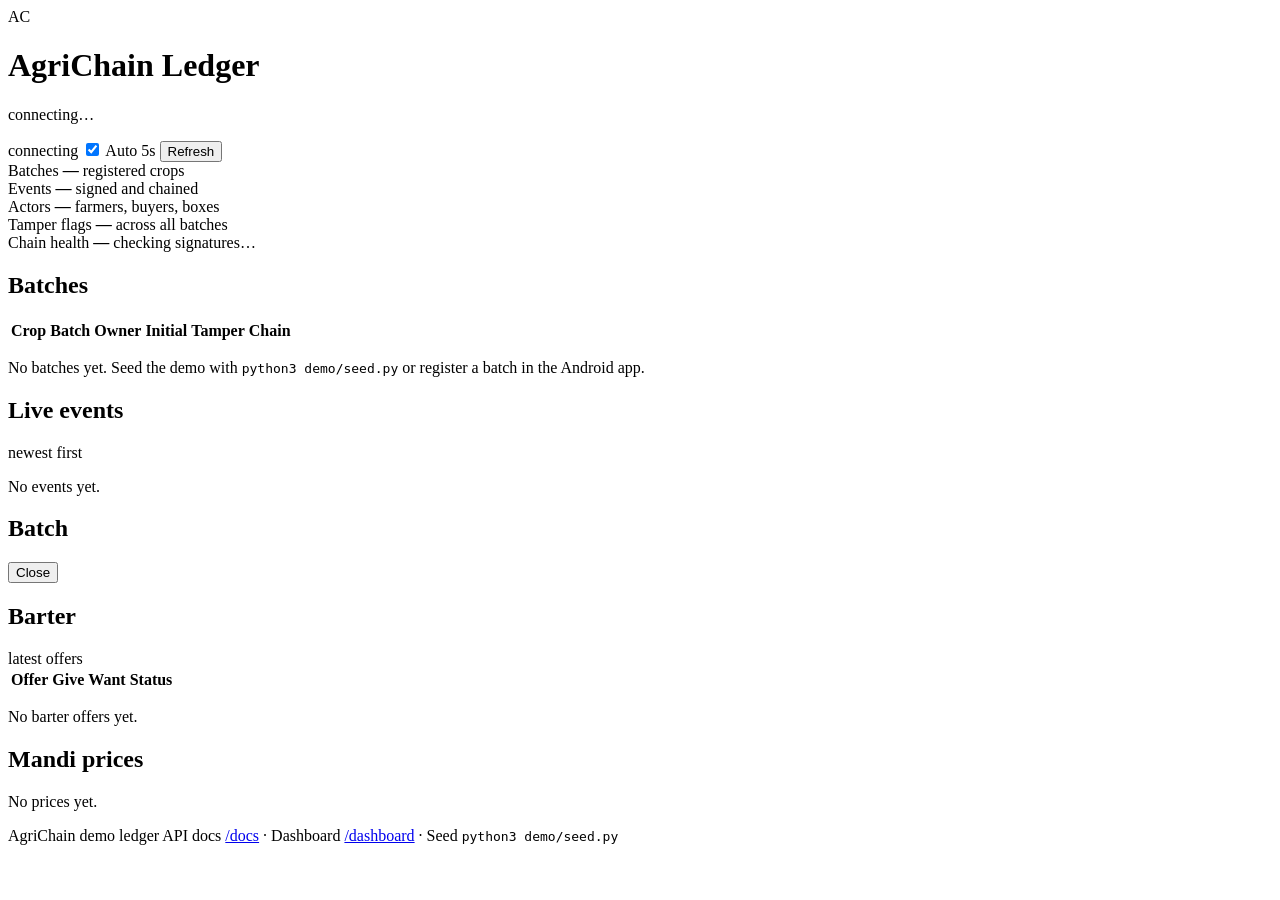
==== ledger/web/index.html @ 9d97252f "feat(T15): laptop ledger runner, dashboard and USB phone flow - tools/ledger.sh: auto venv, LAN/USB " ====
<!doctype html>
<html lang="en">
<head>
  <meta charset="utf-8">
  <meta name="viewport" content="width=device-width, initial-scale=1">
  <title>AgriChain Ledger</title>
  <link rel="icon" href="data:image/svg+xml,%3Csvg xmlns='http://www.w3.org/2000/svg' viewBox='0 0 64 64'%3E%3Crect width='64' height='64' rx='14' fill='%23131c17'/%3E%3Cpath d='M20 44c0-14 10-24 24-24 0 14-10 24-24 24z' fill='%239ee37d'/%3E%3Cpath d='M20 44c6-8 12-14 20-18' stroke='%23131c17' stroke-width='3' fill='none'/%3E%3C/svg%3E">
  <link rel="stylesheet" href="/static/style.css">
</head>
<body>
  <header class="topbar">
    <div class="brand">
      <span class="mark" aria-hidden="true">AC</span>
      <div>
        <h1>AgriChain Ledger</h1>
        <p class="muted" id="baseUrl">connecting…</p>
      </div>
    </div>
    <div class="top-actions">
      <span id="health" class="pill neutral">connecting</span>
      <label class="switch">
        <input id="autoRefresh" type="checkbox" checked>
        <span>Auto 5s</span>
      </label>
      <button id="refreshButton" class="button" type="button">Refresh</button>
    </div>
  </header>

  <div id="banner" class="banner hidden" role="alert"></div>

  <main>
    <section class="stats" aria-label="Ledger totals">
      <article class="stat">
        <span class="stat-label">Batches</span>
        <strong id="statBatches">—</strong>
        <span class="stat-note">registered crops</span>
      </article>
      <article class="stat">
        <span class="stat-label">Events</span>
        <strong id="statEvents">—</strong>
        <span class="stat-note">signed and chained</span>
      </article>
      <article class="stat">
        <span class="stat-label">Actors</span>
        <strong id="statActors">—</strong>
        <span class="stat-note">farmers, buyers, boxes</span>
      </article>
      <article class="stat">
        <span class="stat-label">Tamper flags</span>
        <strong id="statTamper">—</strong>
        <span class="stat-note">across all batches</span>
      </article>
      <article class="stat chain">
        <span class="stat-label">Chain health</span>
        <strong id="statChain">—</strong>
        <span class="stat-note" id="statChainNote">checking signatures…</span>
      </article>
    </section>

    <section class="grid">
      <div class="panel">
        <div class="panel-head">
          <h2>Batches</h2>
          <span class="muted" id="batchCount"></span>
        </div>
        <div class="table-wrap">
          <table id="batchTable">
            <thead>
              <tr>
                <th>Crop</th>
                <th>Batch</th>
                <th>Owner</th>
                <th class="num">Initial</th>
                <th class="num">Tamper</th>
                <th>Chain</th>
              </tr>
            </thead>
            <tbody></tbody>
          </table>
        </div>
        <p class="empty hidden" id="batchEmpty">
          No batches yet. Seed the demo with
          <code>python3 demo/seed.py</code> or register a batch in the Android app.
        </p>
      </div>

      <div class="panel">
        <div class="panel-head">
          <h2>Live events</h2>
          <span class="muted">newest first</span>
        </div>
        <ol class="feed" id="eventFeed"></ol>
        <p class="empty hidden" id="feedEmpty">No events yet.</p>
      </div>
    </section>

    <section class="panel detail hidden" id="batchDetail" aria-live="polite">
      <div class="panel-head">
        <h2 id="detailTitle">Batch</h2>
        <button id="closeDetail" class="button ghost" type="button">Close</button>
      </div>
      <div id="detailBody"></div>
    </section>

    <section class="grid">
      <div class="panel">
        <div class="panel-head">
          <h2>Barter</h2>
          <span class="muted">latest offers</span>
        </div>
        <div class="table-wrap">
          <table id="offerTable">
            <thead>
              <tr>
                <th>Offer</th>
                <th>Give</th>
                <th>Want</th>
                <th>Status</th>
              </tr>
            </thead>
            <tbody></tbody>
          </table>
        </div>
        <p class="empty hidden" id="offerEmpty">No barter offers yet.</p>
      </div>

      <div class="panel">
        <div class="panel-head">
          <h2>Mandi prices</h2>
          <span class="muted" id="priceUpdated"></span>
        </div>
        <div id="priceGrid" class="prices"></div>
        <p class="empty hidden" id="priceEmpty">No prices yet.</p>
      </div>
    </section>
  </main>

  <footer>
    <span>AgriChain demo ledger</span>
    <span class="muted">API docs <a href="/docs">/docs</a> · Dashboard <a href="/dashboard">/dashboard</a> · Seed <code>python3 demo/seed.py</code></span>
  </footer>

  <script src="/static/app.js"></script>
</body>
</html>
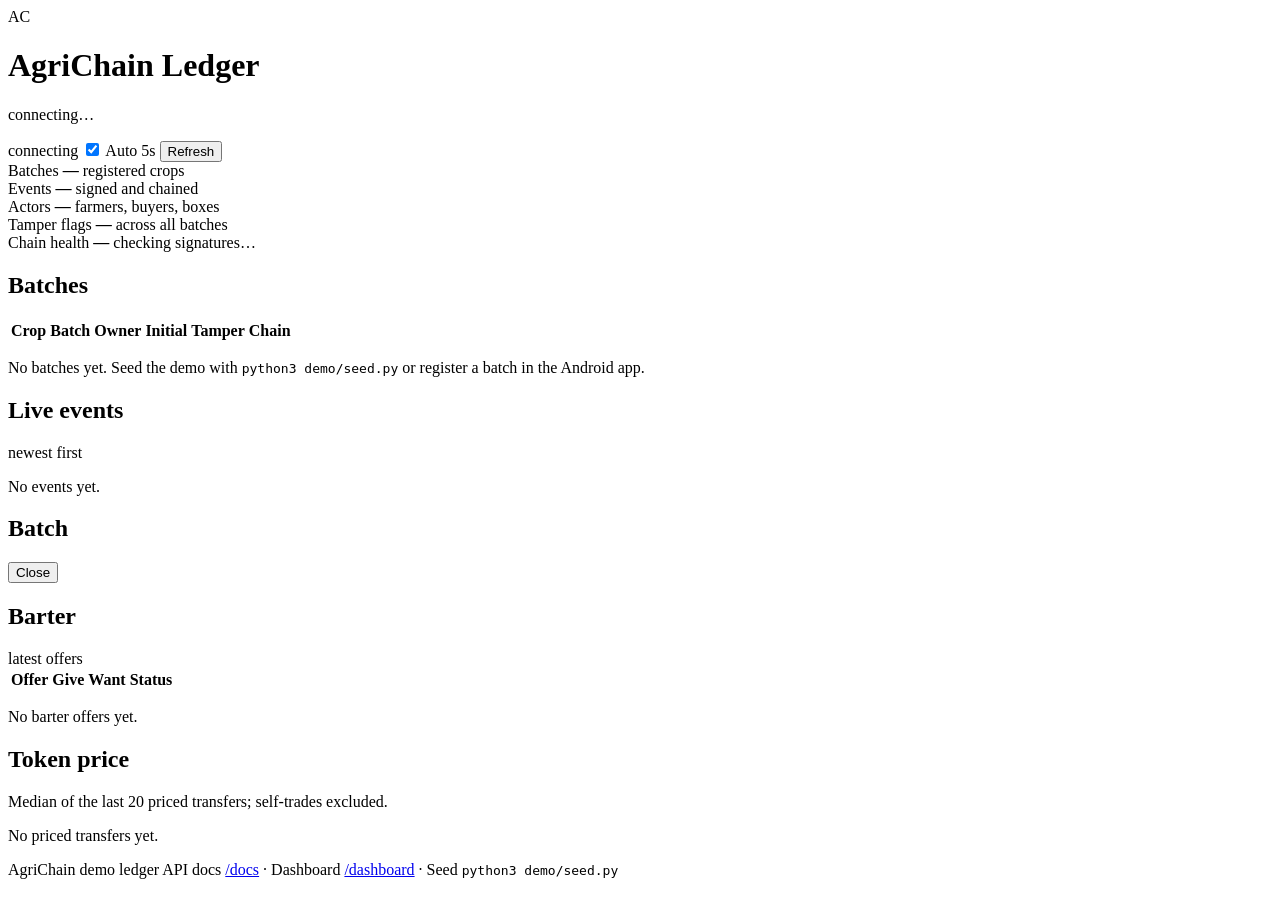
==== commit 698bdfd3: "feat(T18): replace mandi with median20 token price" ====
--- a/ledger/web/index.html
+++ b/ledger/web/index.html
@@ -126,11 +126,12 @@
 
       <div class="panel">
         <div class="panel-head">
-          <h2>Mandi prices</h2>
+          <h2>Token price</h2>
           <span class="muted" id="priceUpdated"></span>
         </div>
+        <p class="muted small">Median of the last 20 priced transfers; self-trades excluded.</p>
         <div id="priceGrid" class="prices"></div>
-        <p class="empty hidden" id="priceEmpty">No prices yet.</p>
+        <p class="empty hidden" id="priceEmpty">No priced transfers yet.</p>
       </div>
     </section>
   </main>
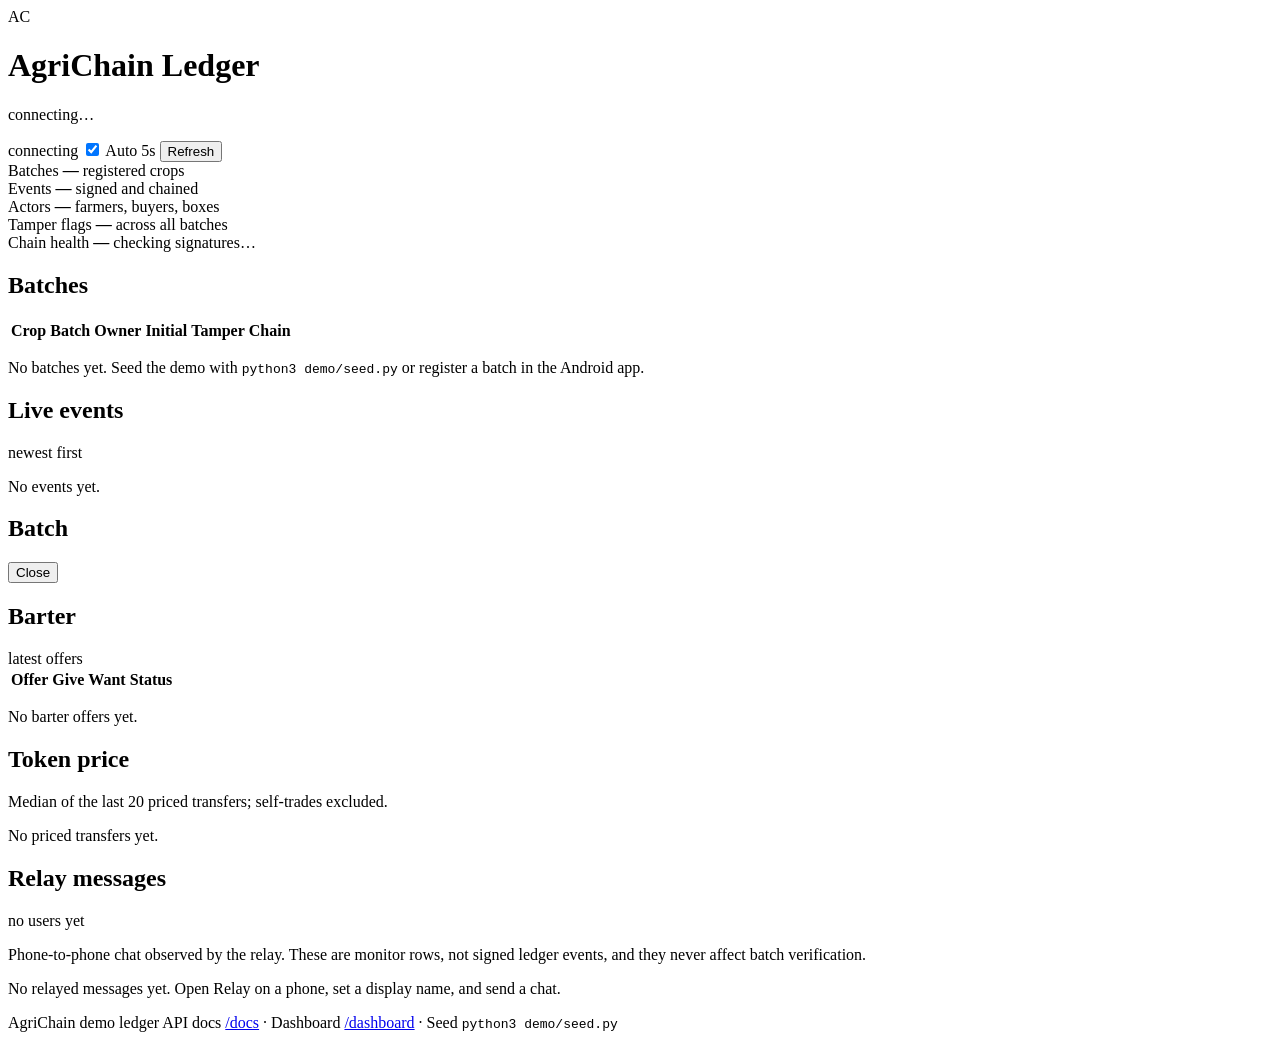
==== commit 6d2d0d79: "feat(T28): combined Wi-Fi + BLE relay with usernames and contacts - Wi-Fi NSD/TCP transport next to " ====
--- a/ledger/web/index.html
+++ b/ledger/web/index.html
@@ -134,6 +134,22 @@
         <p class="empty hidden" id="priceEmpty">No priced transfers yet.</p>
       </div>
     </section>
+
+    <section class="panel relay-panel">
+      <div class="panel-head">
+        <h2>Relay messages</h2>
+        <span class="muted" id="relayUsersLabel">no users yet</span>
+      </div>
+      <p class="muted small">
+        Phone-to-phone chat observed by the relay. These are monitor rows, not signed
+        ledger events, and they never affect batch verification.
+      </p>
+      <ul class="user-chips" id="relayUsers"></ul>
+      <ol class="feed relay-feed" id="relayFeed"></ol>
+      <p class="empty hidden" id="relayEmpty">
+        No relayed messages yet. Open Relay on a phone, set a display name, and send a chat.
+      </p>
+    </section>
   </main>
 
   <footer>
